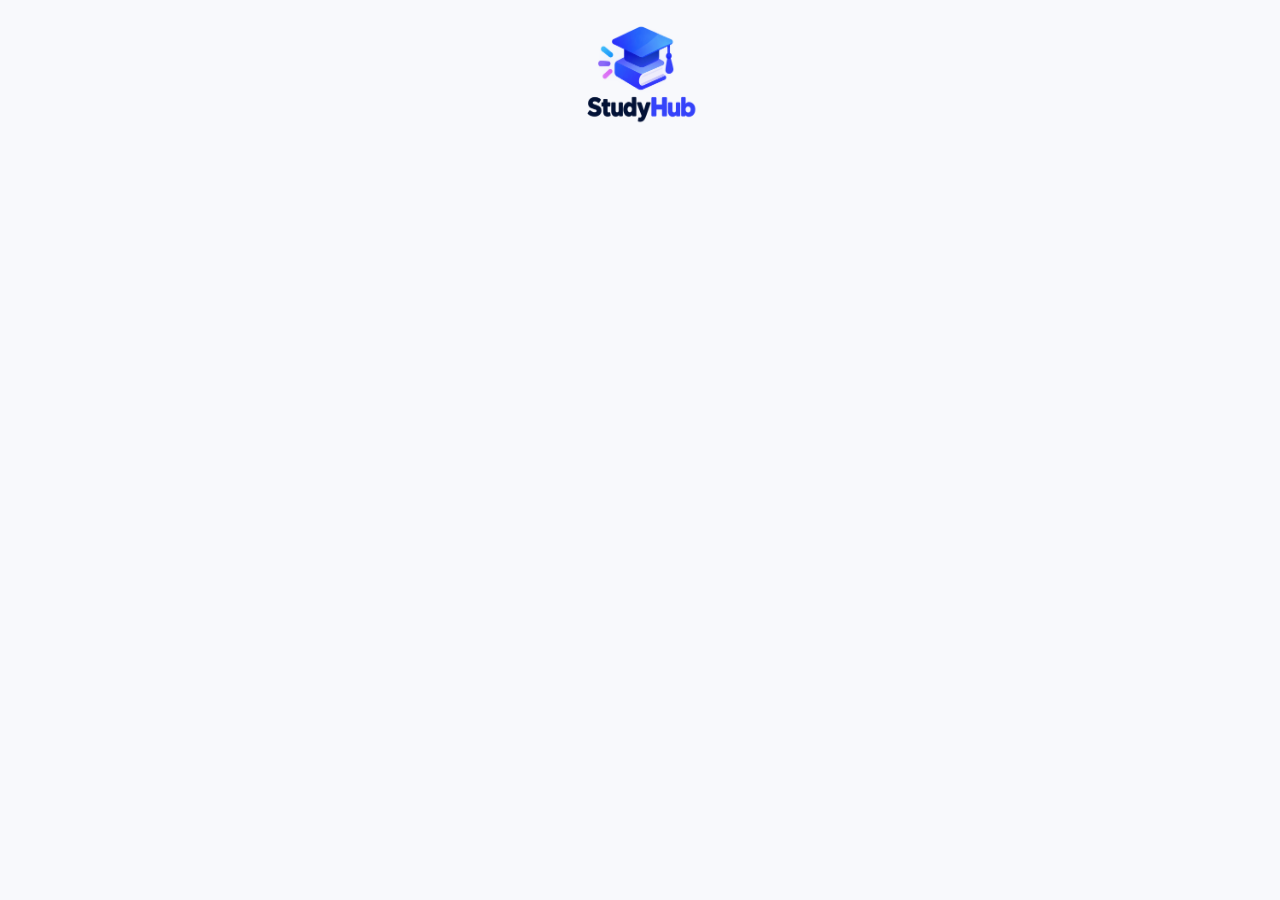
==== html/admin-page.html @ 4deb8649 "add admin page" ====
<!DOCTYPE html>
<html lang="ru">
<head>
    <meta charset="UTF-8">
    <meta name="viewport" content="width=device-width, initial-scale=1.0">
    <title>StudyHub</title>
    <link rel="stylesheet" href="/mat.css">
</head>
<body>
    <main>
        <div class="logo-center">
            <a href="#" class="logo">
                <img src="/pictures/Obrazovatelny_logotip_StudyHub.png"></img>
            </a>
        </div>
        
    </main>

    
</body>
</html>
---- mat.css ----
* {
    margin: 0;
    padding: 0;
    box-sizing: border-box;
}

a{
    text-decoration: none;
}

body {
    font-family: 'Inter', -apple-system, BlinkMacSystemFont, 'Segoe UI', Roboto, sans-serif;
    background-color: #f8f9fc;
    color: #1a1a2e;
    line-height: 1.6;
}

header {
    background: #ffffffa0;
    backdrop-filter: blur(2px);
    border-bottom: 1px solid #e8e8f0;
    padding: 0 40px;
    height: 64px;
    display: flex;
    align-items: center;
    justify-content: space-between;
    position: sticky;
    top: 0;
    z-index: 100;
}

.header-left {
    display: flex;
}

.logo {
    width: 80px;
    height: 80px;
}

.logo img{
    width: 100%;
}

.header-right {
    display: flex;
}

.btn-login {
    background: none;
    border: none;
    color: #1a1a2e;
    font-size: 15px;
    font-weight: 500;
    cursor: pointer;
    padding: 8px 16px;
}

.main {
    max-width: 1080px;
    margin: 0 auto;
    padding: 24px 40px 60px;
}

.breadcrumb {
    display: flex;
    align-items: center;
    gap: 8px;
    font-size: 14px;
    margin-bottom: 32px;
    color: #6b7280;
}

.breadcrumb a {
    color: #5b6bfa;
    text-decoration: none;
}

.breadcrumb a:hover {
    text-decoration: underline;
}

.breadcrumb .sep {
    color: #9ca3af;
}

.breadcrumb .current {
    color: #1a1a2e;
}

.hero-card {
    background: #fff;
    border-radius: 20px;
    padding: 32px;
    display: flex;
    gap: 32px;
    margin-bottom: 24px;
    box-shadow: 0 1px 3px rgba(0,0,0,0.04);
}

.hero-image {
    flex-shrink: 0;
    width: 220px;
    height: 200px;
    border-radius: 16px;
    display: flex;
    align-items: center;
    justify-content: center;
    position: relative;
    overflow: hidden;
}
.hero-image img{
    width: 100%;
    height: 100%;
    object-fit: cover;
    object-position: center;
}

.hero-content {
    flex: 1;
    display: flex;
    flex-direction: column;
}

.tag {
    display: inline-block;
    background: #eef0ff;
    color: #5b6bfa;
    padding: 6px 16px;
    border-radius: 20px;
    font-size: 13px;
    font-weight: 600;
    margin-bottom: 16px;
    width: fit-content;
}

.hero-title {
    font-size: 28px;
    font-weight: 800;
    color: #1a1a2e;
    margin-bottom: 12px;
    line-height: 1.2;
    font-family: "Unbounded";
}

.hero-desc {
    font-size: 15px;
    color: #6b7280;
    line-height: 1.6;
    margin-bottom: 20px;
    max-width: 560px;
}

.hero-meta {
    display: flex;
    align-items: center;
    gap: 24px;
    margin-bottom: 24px;
    flex-wrap: wrap;
}

.meta-item {
    display: flex;
    align-items: center;
    gap: 6px;
    font-size: 14px;
    color: #6b7280;
}

.meta-item svg {
    width: 18px;
    height: 18px;
    color: #9ca3af;
}

.ssylka{
    width: fit-content;
}

.btn-primary {
    display: inline-flex;
    align-items: center;
    gap: 8px;
    background: #5b6bfa;
    color: #fff;
    border: none;
    padding: 14px 32px;
    border-radius: 12px;
    font-size: 16px;
    font-weight: 500;
    cursor: pointer;
    width: fit-content;
    transition: all 0.2s ease-in-out;
}

.btn-primary:hover {
    transform: translateY(-1px);
    background: #4a5ae6;
}

.btn-primary svg {
    width: 18px;
    height: 18px;
}

.stats-bar {
    background: #fff;
    border-radius: 16px;
    padding: 24px 32px;
    display: flex;
    align-items: center;
    justify-content: space-around;
    margin-bottom: 32px;
    box-shadow: 0 1px 3px rgba(0,0,0,0.04);
}

.stat-item {
    display: flex;
    align-items: center;
    gap: 12px;
}

.stat-icon {
    width: 44px;
    height: 44px;
    border-radius: 12px;
    display: flex;
    align-items: center;
    justify-content: center;
    font-size: 20px;
}

.stat-icon.category {
    background: #eef0ff;
    color: #5b6bfa;
}

.stat-icon.level {
    background: #eef0ff;
    color: #5b6bfa;
}

.stat-icon.format {
    background: #eef0ff;
    color: #5b6bfa;
}

.stat-icon.rating {
    background: #fff7e6;
    color: #f59e0b;
}

.stat-label {
    font-size: 12px;
    color: #9ca3af;
    margin-bottom: 2px;
}

.stat-value {
    font-size: 14px;
    font-weight: 600;
    color: #1a1a2e;
}

.section {
    margin-bottom: 32px;
}

.section-title {
    font-size: 20px;
    font-weight: 700;
    color: #1a1a2e;
    margin-bottom: 16px;
    font-family: "Unbounded";
}

.section-text {
    font-size: 15px;
    color: #4b5563;
    line-height: 1.7;
    max-width: 720px;
}

.feature-list {
    list-style: none;
    padding: 0;
}

.feature-list li {
    position: relative;
    padding-left: 20px;
    font-size: 15px;
    color: #4b5563;
    margin-bottom: 10px;
    line-height: 1.6;
}

.feature-list li::before {
    content: '•';
    position: absolute;
    left: 0;
    color: #5b6bfa;
    font-weight: 700;
    font-size: 18px;
}

.tip-box {
    background: #f0f2ff;
    border-radius: 16px;
    padding: 28px 32px;
    display: flex;
    gap: 20px;
    align-items: flex-start;
}

.tip-icon {
    flex-shrink: 0;
    width: 48px;
    height: 48px;
    background: #fff;
    border-radius: 12px;
    display: flex;
    align-items: center;
    justify-content: center;
    font-size: 24px;
}

.tip-content h3 {
    font-size: 16px;
    font-weight: 700;
    color: #1a1a2e;
    margin-bottom: 8px;
}

.tip-content p {
    font-size: 14px;
    color: #6b7280;
    line-height: 1.6;
}

.back-link {
    display: inline-flex;
    align-items: center;
    gap: 6px;
    color: #5b6bfa;
    text-decoration: none;
    font-size: 14px;
    font-weight: 500;
    margin-top: 24px;
    transition: opacity 0.2s;
}

.back-link:hover {
    opacity: 0.8;
}

.logo-center{
    display: flex;
    justify-content: center;
}
.logo-center a{
    height: 140px;
    width: 140px;
}
.logo-center img{
    height: 100%;
    width: 100%;
}

@media (max-width: 768px) {
    .header {
        padding: 0 16px;
    }

    .nav {
        display: none;
    }

    .main {
        padding: 16px;
    }

    .hero-card {
        flex-direction: column;
        padding: 20px;
    }

    .hero-image {
        width: 100%;
        height: 160px;
    }

    .hero-title {
        font-size: 24px;
    }

    .stats-bar {
        flex-wrap: wrap;
        gap: 16px;
        justify-content: center;
    }

    .hero-meta {
        flex-direction: column;
        align-items: flex-start;
        gap: 8px;
    }
}
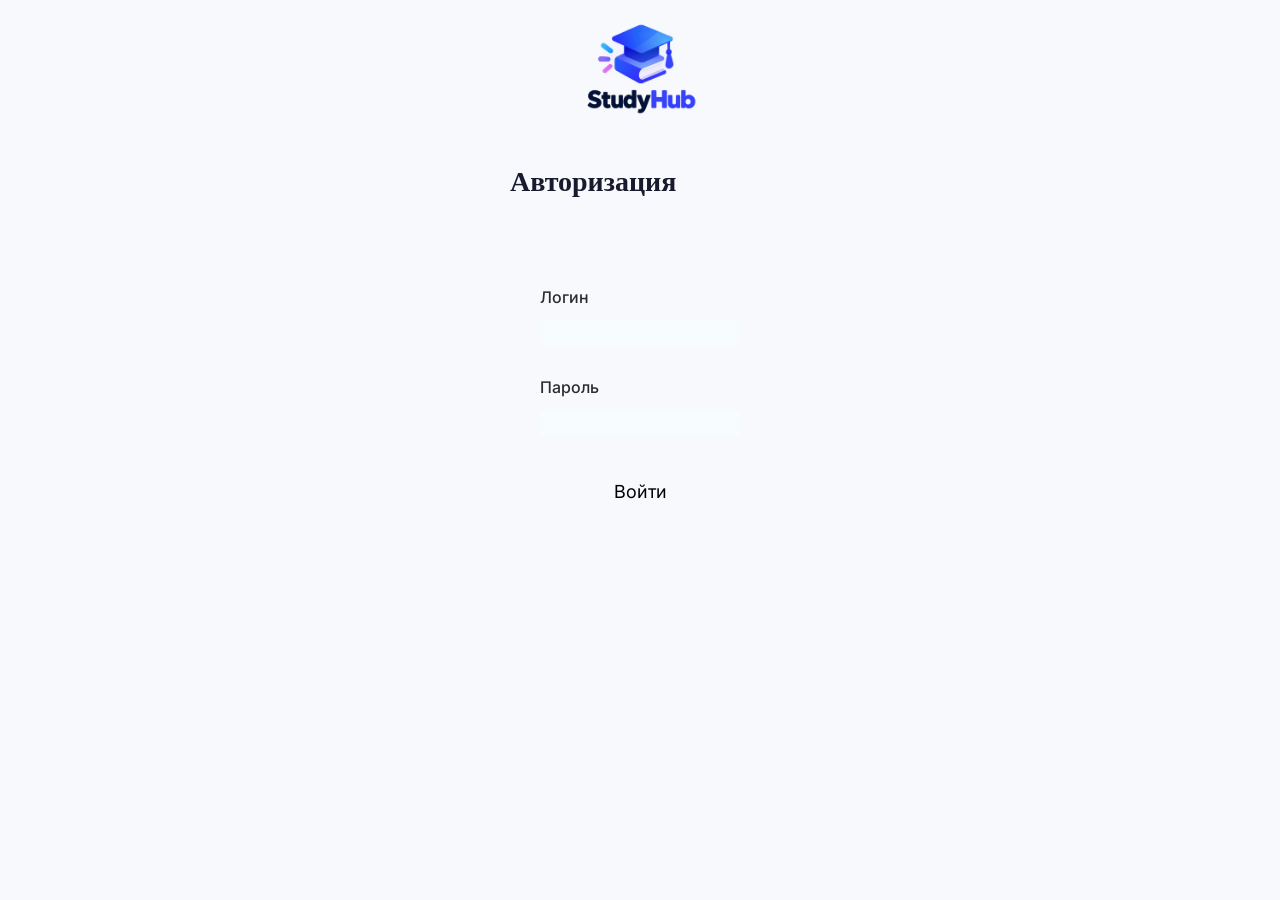
==== commit 35141bb8: "1 версия дизайна простой дизайн страницы авторизации администратора" ====
--- a/html/admin-page.html
+++ b/html/admin-page.html
@@ -4,16 +4,35 @@
     <meta charset="UTF-8">
     <meta name="viewport" content="width=device-width, initial-scale=1.0">
     <title>StudyHub</title>
+    <link rel="preconnect" href="https://fonts.googleapis.com">
+    <link rel="preconnect" href="https://fonts.gstatic.com" crossorigin>
+    <link href="https://fonts.googleapis.com/css2?family=Inter:wght@400;500;600;700;800&display=swap" rel="stylesheet">
+    <link href="https://fonts.googleapis.com/css2?family=Unbounded:wght@200..900&display=swap" rel="stylesheet">
     <link rel="stylesheet" href="/mat.css">
 </head>
 <body>
     <main>
         <div class="logo-center">
-            <a href="#" class="logo">
+            <a href="/html/index.html" class="logo">
                 <img src="/pictures/Obrazovatelny_logotip_StudyHub.png"></img>
             </a>
         </div>
-        
+        <div class="aut-center">
+            <div class="aut-block">
+                <p class="section-title">Авторизация</p>
+                <form class="user-form" id="userForm">
+                    <label>
+                        <p>Логин</p>
+                        <input type="text" id="login" required>
+                    </label>
+                    <label>
+                        <p>Пароль</p>  
+                        <input type="password" id="pass" required>
+                    </label>
+                    <button class="btn-vhod">Войти</button>
+                </form>
+            </div>
+        </div>
     </main>
 
     
--- a/mat.css
+++ b/mat.css
@@ -2,6 +2,7 @@
     margin: 0;
     padding: 0;
     box-sizing: border-box;
+    font-family: 'Inter';
 }
 
 a{
@@ -267,10 +268,9 @@
 }
 
 .section-title {
-    font-size: 20px;
-    font-weight: 700;
-    color: #1a1a2e;
-    margin-bottom: 16px;
+    font-size: 28px;
+    font-weight: 600;
+    color: #1a1a2e;
     font-family: "Unbounded";
 }
 
@@ -359,12 +359,60 @@
     justify-content: center;
 }
 .logo-center a{
-    height: 140px;
+    height: 130px;
     width: 140px;
 }
 .logo-center img{
     height: 100%;
     width: 100%;
+}
+
+.aut-center{
+    display: flex;
+    justify-content: center;
+    margin-top: 30px;
+}
+
+.user-form{
+    display: flex;
+    flex-direction: column;
+    margin-top: 50px;
+    gap: 30px;
+    padding: 30px;
+    color: rgb(44, 44, 44);
+    font-weight: 500;
+    border-radius: 20px;
+}
+
+.user-form input{
+    border-radius: 5px;
+    height: 25px;
+    padding: 2px;
+    border: none;
+    width: 200px;
+    margin-top: 10px;
+    background-color: #f7fcfe;
+}
+
+.user-form input:focus{
+    outline: none;
+}
+
+.user-form button{
+    margin: 0 auto;
+    border-radius: 5px;
+    height: 30px;
+    padding: 2px;
+    border: none;
+    font-size: 18px;
+    background: none;
+    cursor: pointer;
+    margin-top: 10px;
+    transition: all 0.2s ease-in-out;
+}
+
+.user-form button:hover{
+    color: #4a5ae6;
 }
 
 @media (max-width: 768px) {
